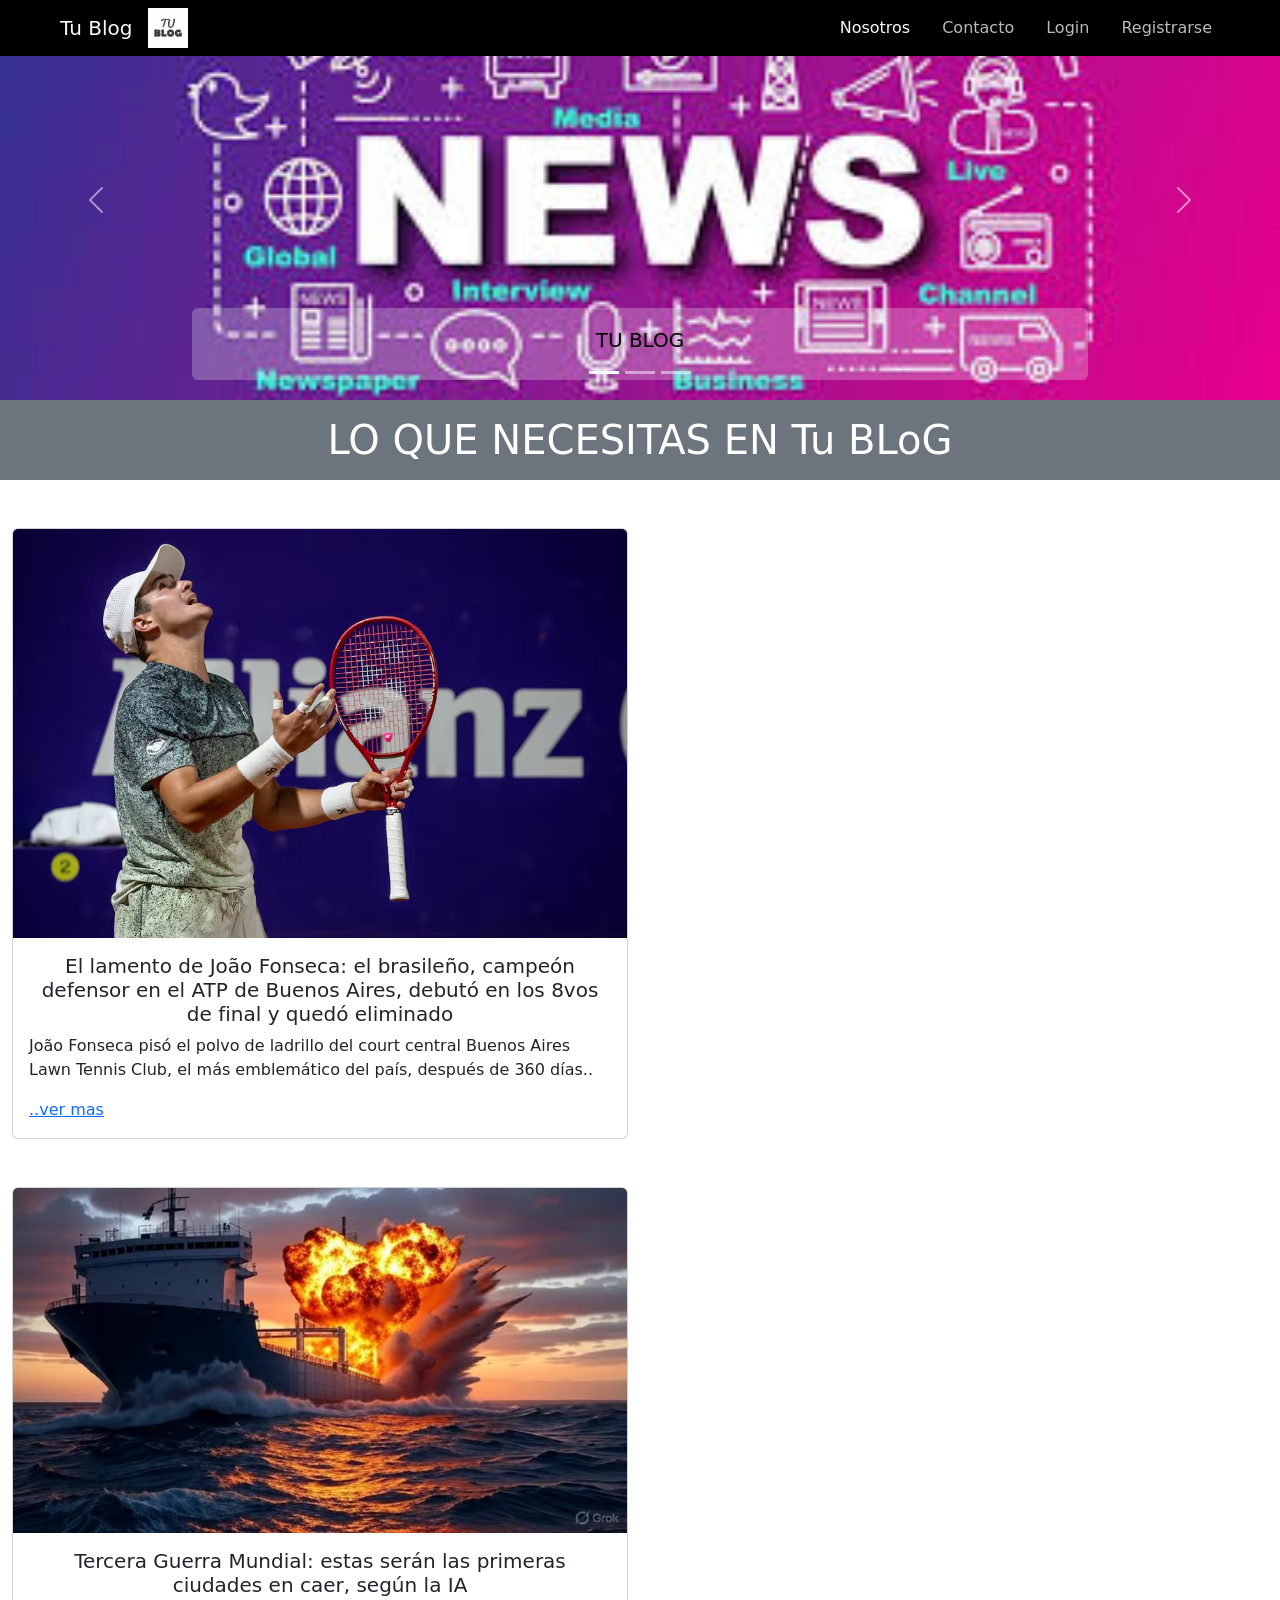
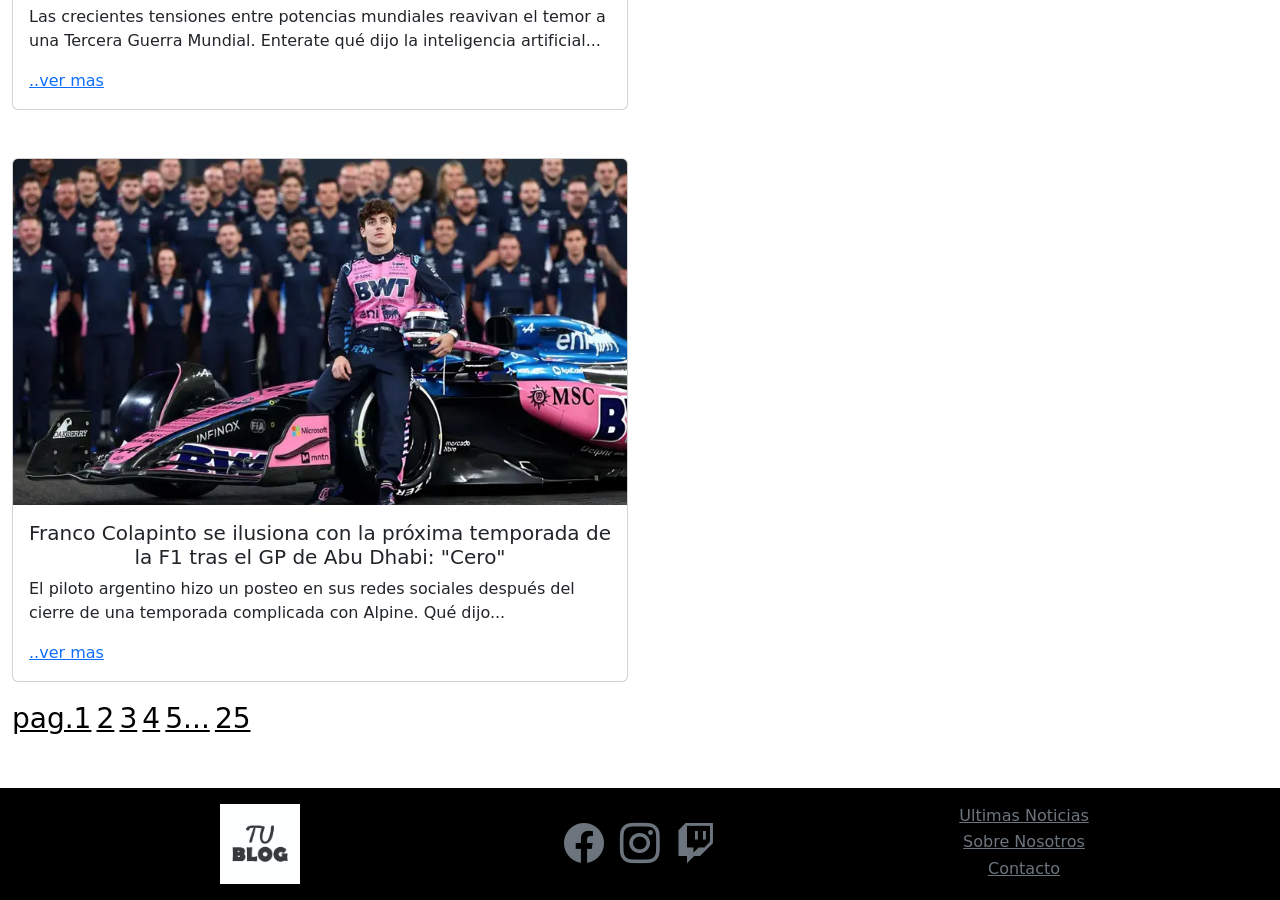
==== index.html @ 049e91dd "se agrego titulo a al grilla, se termino articulo uno" ====
<!doctype html>
<html lang="es">
  <head>
    <meta charset="UTF-8" />
    <meta name="viewport" content="width=device-width, initial-scale=1.0" />
    <meta name="description" content="tu-blog-proyecto-modulo-1" />
    <meta name="author" content="nairPaez-samiraCarrera" />
    <link
      rel="shortcut icon"
      href="./img/LOGO-TU-BLOG-negro.jpg"
      type="image/x-icon"
    />
    <link
      href="https://cdn.jsdelivr.net/npm/bootstrap@5.3.8/dist/css/bootstrap.min.css"
      rel="stylesheet"
      integrity="sha384-sRIl4kxILFvY47J16cr9ZwB07vP4J8+LH7qKQnuqkuIAvNWLzeN8tE5YBujZqJLB"
      crossorigin="anonymous"
    />
    <link rel="stylesheet" href="./css/styles.css" />
    <title>Tu Blog</title>
  </head>
  <body>
    <header class="fixed-top">
      <nav class="navbar navbar-expand-lg bg-black px-md-5">
        <div class="container-fluid">
          <a class="navbar-brand text-light" href="./index.html">Tu Blog</a>
          <a href="./index.html" class="me-auto"
            ><img
              src="./img/LOGO-TU-BLOG-BLACO.jpg"
              alt="logo-tu-blog"
              class="logo-tu-blog-nav"
          /></a>
          <button
            class="navbar-toggler"
            type="button"
            data-bs-toggle="collapse"
            data-bs-target="#navbarSupportedContent"
            aria-controls="navbarSupportedContent"
            aria-expanded="false"
            aria-label="Toggle navigation"
          >
            <span class="navbar-toggler-icon"></span>
          </button>
          <div class="collapse navbar-collapse" id="navbarSupportedContent">
            <ul class="navbar-nav ms-auto gap-3 row-gap-0 mb-2 mb-lg-0">
              <li class="nav-item">
                <a
                  class="nav-link text-light active"
                  aria-current="page"
                  href="./page/acerca-de-nosotros.html"
                  >Nosotros</a
                >
              </li>
              <li class="nav-item">
                <a
                  class="nav-link text-light opacity-75"
                  href="./page/contacto.html"
                  >Contacto</a
                >
              </li>
              <li class="nav-item">
                <a
                  class="nav-link text-light opacity-75"
                  href="./page/login.html"
                  >Login</a
                >
              </li>
              <li class="nav-item">
                <a
                  class="nav-link text-light opacity-75"
                  href="./page/suscripcion.html"
                  >Registrarse</a
                >
              </li>
            </ul>
          </div>
        </div>
      </nav>
    </header>
    <main>
      <section id="carouselCryptoApp" class="carousel slide mt-0">
        <div class="carousel-indicators">
          <button
            type="button"
            data-bs-target="#carouselCryptoApp"
            data-bs-slide-to="0"
            class="active bg-light"
            aria-current="true"
            aria-label="Slide 1"
          ></button>
          <button
            type="button"
            data-bs-target="#carouselCryptoApp"
            data-bs-slide-to="1"
            aria-label="Slide 2"
            class="bg-light"
          ></button>
          <button
            type="button"
            data-bs-target="#carouselCryptoApp"
            data-bs-slide-to="2"
            aria-label="Slide 3"
            class="bg-light"
          ></button>
        </div>
        <div class="carousel-inner">
          <div class="carousel-item active">
            <img src="./img/banner-slider.jfif" alt="noticias-global" />
            <div
              class="carousel-caption d-none d-md-block bg-light text-black bg-opacity-25 rounded"
            >
              <h5>TU BLOG</h5>
            </div>
          </div>
          <div class="carousel-item">
            <img src="./img/banner-slider-2.jfif" alt="noticias-black" />
            <div
              class="carousel-caption d-none d-md-block bg-light text-light bg-opacity-10 rounded"
            >
              <h5>TU BLOG</h5>
            </div>
          </div>
          <div class="carousel-item">
            <img src="./img/banner-slider-3.jfif" alt="noticias-clasificadas" />
            <div
              class="carousel-caption d-none d-md-block bg-light text-light bg-opacity-10 rounded"
            >
              <h5>TU BLOG</h5>
            </div>
          </div>
        </div>
        <button
          class="carousel-control-prev"
          type="button"
          data-bs-target="#carouselCryptoApp"
          data-bs-slide="prev"
        >
          <span class="carousel-control-prev-icon" aria-hidden="true"></span>
          <span class="visually-hidden">Previous</span>
        </button>
        <button
          class="carousel-control-next"
          type="button"
          data-bs-target="#carouselCryptoApp"
          data-bs-slide="next"
        >
          <span class="carousel-control-next-icon" aria-hidden="true"></span>
          <span class="visually-hidden">Next</span>
        </button>
      </section>
      <section>
        <h1 class="text-center text-bg-secondary py-3">LO QUE NECESITAS EN Tu BLoG</h1>
  <div class="container-fluid my-5">
        <div class="row">
          <div class="col-12 col-md-6">
            <div class="card w-100">
              <img
                src="./img/foto-tenista.avif"
                class="card-img-top"
                alt="jao fonseca"
              />
              <div class="card-body">
                <h5 class="card-title text-center">
                  El lamento de João Fonseca: el brasileño, campeón defensor en
                  el ATP de Buenos Aires, debutó en los 8vos de final y quedó
                  eliminado
                </h5>
                <p class="card-text">
                  João Fonseca pisó el polvo de ladrillo del court central
                  Buenos Aires Lawn Tennis Club, el más emblemático del país,
                  después de 360 días..
                </p>
                <a href="./page/articulo-uno.html">..ver mas</a>
              </div>
            </div>
            <div class="card w-100 my-5">
              <img
                src="./img/barco-ia.avif"
                class="card-img-top"
                alt="barco-ia"
              />
              <div class="card-body">
                <h5 class="card-title text-center">
                  Tercera Guerra Mundial: estas serán las primeras ciudades en
                  caer, según la IA
                </h5>
                <p class="card-text">
                  Las crecientes tensiones entre potencias mundiales reavivan el
                  temor a una Tercera Guerra Mundial. Enterate qué dijo la
                  inteligencia artificial...
                </p>
                <a href="./page/articulo-dos.html">..ver mas</a>
              </div>
            </div>
            <div class="card w-100">
              <img
                src="./img/franco-colapinto.webp"
                class="card-img-top"
                alt="franco-colapinto"
              />
              <div class="card-body">
                <h5 class="card-title text-center">
                  Franco Colapinto se ilusiona con la próxima temporada de la F1
                  tras el GP de Abu Dhabi: "Cero"
                </h5>
                <p class="card-text">
                  El piloto argentino hizo un posteo en sus redes sociales
                  después del cierre de una temporada complicada con Alpine. Qué
                  dijo...
                </p>
                <a href="./page/articulo-uno.html">..ver mas</a>
              </div>
            </div>
            <div class="col-12 col-md-6 mt-3">
              <a href="./page/error-404.html" class="text-black fs-3">pag.1</a>
              <a href="./page/error-404.html" class="text-black fs-3">2</a>
              <a href="./page/error-404.html" class="text-black fs-3">3</a>
              <a href="./page/error-404.html" class="text-black fs-3">4</a>
              <a href="./page/error-404.html" class="text-black fs-3">5...</a>
              <a href="./page/error-404.html" class="text-black fs-3">25</a>
            </div>
          </div>

          <div class="col-12 col-md-6"></div>
        </div>
      </div>
      </section>
    </main>
    <footer class="bg-black py-3">
      <div class="container">
        <div class="row">
          <div class="col-12 col-md-4 text-center mb-4 mb-md-0">
            <img src="./img/LOGO-TU-BLOG-BLACO.jpg" alt="log-tu-blog" />
          </div>
          <div
            class="col-12 col-md-4 d-flex justify-content-center align-items-center gap-3 fs-1 mb-4 mb-md-0"
          >
            <a href="./page/error-404.html" class="text-secondary"
              ><i class="bi bi-facebook"></i
            ></a>
            <a href="./page/error-404.html" class="text-secondary"
              ><i class="bi bi-instagram"></i
            ></a>
            <a href="./page/error-404.html" class="text-secondary"
              ><i class="bi bi-twitch"></i
            ></a>
          </div>
          <div class="col-12 col-md-4 d-flex row text-center ms-1">
            <a href="./page/error-404.html" class="text-secondary"
              >Ultimas Noticias</a
            >
            <a href="./page/error-404.html" class="text-secondary"
              >Sobre Nosotros</a
            >
            <a href="./page/error-404.html" class="text-secondary">Contacto</a>
          </div>
        </div>
      </div>
    </footer>
    <script
      src="https://cdn.jsdelivr.net/npm/bootstrap@5.3.8/dist/js/bootstrap.bundle.min.js"
      integrity="sha384-FKyoEForCGlyvwx9Hj09JcYn3nv7wiPVlz7YYwJrWVcXK/BmnVDxM+D2scQbITxI"
      crossorigin="anonymous"
    ></script>
  </body>
</html>
---- css/styles.css ----
@import url("https://cdn.jsdelivr.net/npm/bootstrap-icons@1.13.1/font/bootstrap-icons.min.css");@import url("https://cdn.jsdelivr.net/npm/bootstrap-icons@1.13.1/font/bootstrap-icons.min.css");
/* * navbar */
.logo-tu-blog-nav{
    width: 40px;
}

/* *main */

.slide img{
    width: 100%;
    min-height: 300px;
    object-fit: cover;
}

footer img{
    width: 80px;
}

body{
    display: flex;
    flex-direction: column;
    min-height: 100vh;
}

main{
    flex-grow: 1;
}

.resize{
    resize: none;
}

.usuarios{
    width: 25px;
    height: 25px;
    border-radius: 50%;
    background-color: red;
}

@media (width>768px){
    .slide img{
        height: 400px;
    }
}
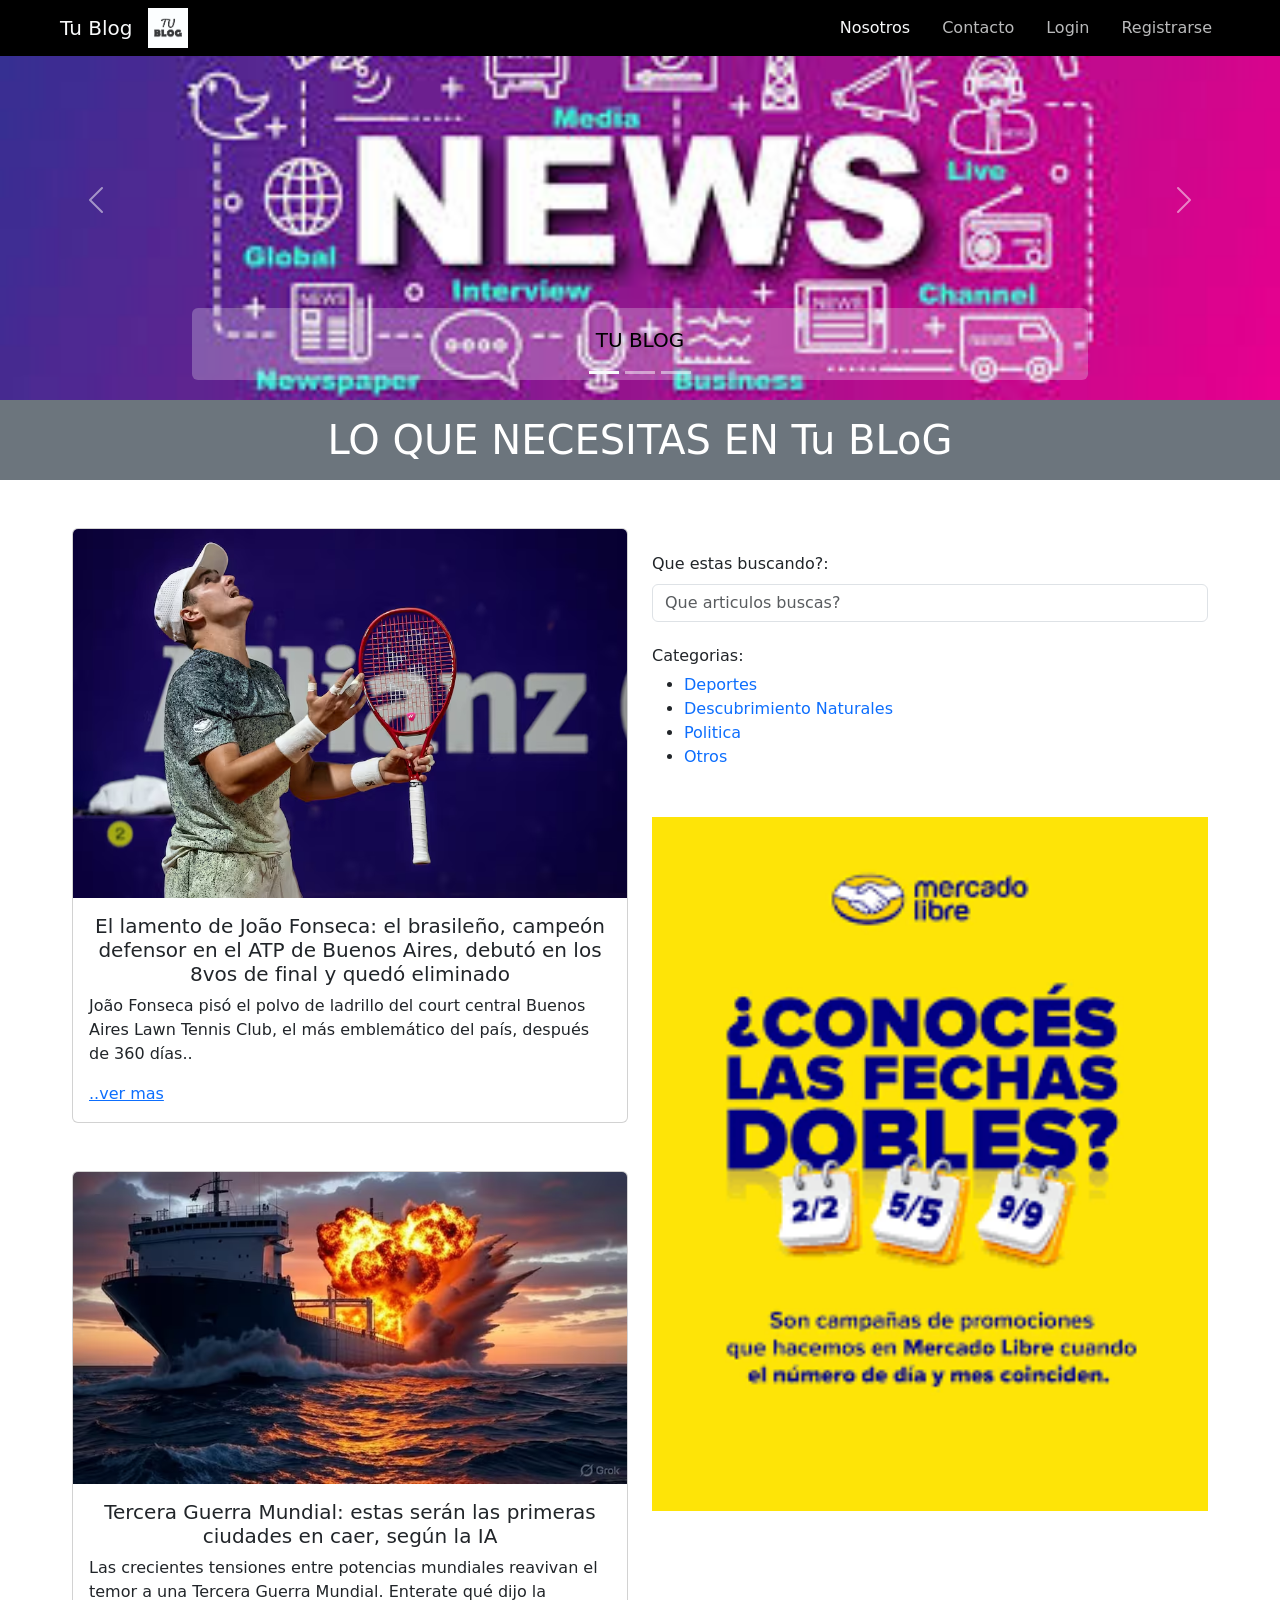
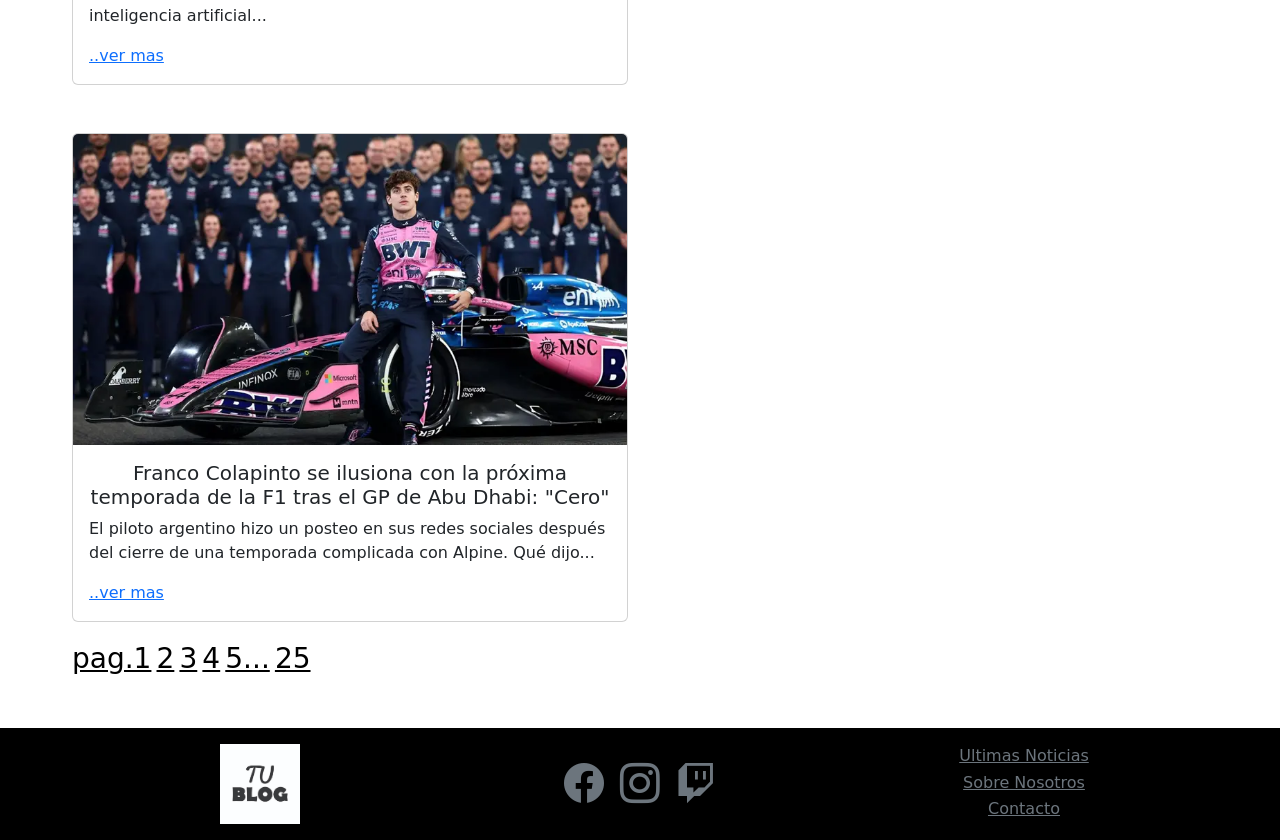
==== commit 213a0782: "segunda columna grilla - formulario de busqueda - categorias - banner publicitario" ====
--- a/index.html
+++ b/index.html
@@ -149,81 +149,113 @@
         </button>
       </section>
       <section>
-        <h1 class="text-center text-bg-secondary py-3">LO QUE NECESITAS EN Tu BLoG</h1>
-  <div class="container-fluid my-5">
-        <div class="row">
-          <div class="col-12 col-md-6">
-            <div class="card w-100">
-              <img
-                src="./img/foto-tenista.avif"
-                class="card-img-top"
-                alt="jao fonseca"
-              />
-              <div class="card-body">
-                <h5 class="card-title text-center">
-                  El lamento de João Fonseca: el brasileño, campeón defensor en
-                  el ATP de Buenos Aires, debutó en los 8vos de final y quedó
-                  eliminado
-                </h5>
-                <p class="card-text">
-                  João Fonseca pisó el polvo de ladrillo del court central
-                  Buenos Aires Lawn Tennis Club, el más emblemático del país,
-                  después de 360 días..
-                </p>
-                <a href="./page/articulo-uno.html">..ver mas</a>
-              </div>
-            </div>
-            <div class="card w-100 my-5">
-              <img
-                src="./img/barco-ia.avif"
-                class="card-img-top"
-                alt="barco-ia"
-              />
-              <div class="card-body">
-                <h5 class="card-title text-center">
-                  Tercera Guerra Mundial: estas serán las primeras ciudades en
-                  caer, según la IA
-                </h5>
-                <p class="card-text">
-                  Las crecientes tensiones entre potencias mundiales reavivan el
-                  temor a una Tercera Guerra Mundial. Enterate qué dijo la
-                  inteligencia artificial...
-                </p>
-                <a href="./page/articulo-dos.html">..ver mas</a>
-              </div>
-            </div>
-            <div class="card w-100">
-              <img
-                src="./img/franco-colapinto.webp"
-                class="card-img-top"
-                alt="franco-colapinto"
-              />
-              <div class="card-body">
-                <h5 class="card-title text-center">
-                  Franco Colapinto se ilusiona con la próxima temporada de la F1
-                  tras el GP de Abu Dhabi: "Cero"
-                </h5>
-                <p class="card-text">
-                  El piloto argentino hizo un posteo en sus redes sociales
-                  después del cierre de una temporada complicada con Alpine. Qué
-                  dijo...
-                </p>
-                <a href="./page/articulo-uno.html">..ver mas</a>
-              </div>
-            </div>
-            <div class="col-12 col-md-6 mt-3">
-              <a href="./page/error-404.html" class="text-black fs-3">pag.1</a>
-              <a href="./page/error-404.html" class="text-black fs-3">2</a>
-              <a href="./page/error-404.html" class="text-black fs-3">3</a>
-              <a href="./page/error-404.html" class="text-black fs-3">4</a>
-              <a href="./page/error-404.html" class="text-black fs-3">5...</a>
-              <a href="./page/error-404.html" class="text-black fs-3">25</a>
-            </div>
-          </div>
-
-          <div class="col-12 col-md-6"></div>
-        </div>
-      </div>
+        <h1 class="text-center text-bg-secondary py-3">
+          LO QUE NECESITAS EN Tu BLoG
+        </h1>
+        <div class="container-fluid my-5 ">
+          <div class="row mx-md-2 mx-lg-5">
+            <div class="col-12 col-md-6">
+              <div class="card w-100">
+                <img
+                  src="./img/foto-tenista.avif"
+                  class="card-img-top"
+                  alt="jao fonseca"
+                />
+                <div class="card-body">
+                  <h5 class="card-title text-center">
+                    El lamento de João Fonseca: el brasileño, campeón defensor
+                    en el ATP de Buenos Aires, debutó en los 8vos de final y
+                    quedó eliminado
+                  </h5>
+                  <p class="card-text">
+                    João Fonseca pisó el polvo de ladrillo del court central
+                    Buenos Aires Lawn Tennis Club, el más emblemático del país,
+                    después de 360 días..
+                  </p>
+                  <a href="./page/articulo-uno.html">..ver mas</a>
+                </div>
+              </div>
+              <div class="card w-100 my-5">
+                <img
+                  src="./img/barco-ia.avif"
+                  class="card-img-top"
+                  alt="barco-ia"
+                />
+                <div class="card-body">
+                  <h5 class="card-title text-center">
+                    Tercera Guerra Mundial: estas serán las primeras ciudades en
+                    caer, según la IA
+                  </h5>
+                  <p class="card-text">
+                    Las crecientes tensiones entre potencias mundiales reavivan
+                    el temor a una Tercera Guerra Mundial. Enterate qué dijo la
+                    inteligencia artificial...
+                  </p>
+                  <a href="./page/articulo-dos.html">..ver mas</a>
+                </div>
+              </div>
+              <div class="card w-100">
+                <img
+                  src="./img/franco-colapinto.webp"
+                  class="card-img-top"
+                  alt="franco-colapinto"
+                />
+                <div class="card-body">
+                  <h5 class="card-title text-center">
+                    Franco Colapinto se ilusiona con la próxima temporada de la
+                    F1 tras el GP de Abu Dhabi: "Cero"
+                  </h5>
+                  <p class="card-text">
+                    El piloto argentino hizo un posteo en sus redes sociales
+                    después del cierre de una temporada complicada con Alpine.
+                    Qué dijo...
+                  </p>
+                  <a href="./page/articulo-tres.html">..ver mas</a>
+                </div>
+              </div>
+              <div class="col-12 col-md-6 mt-3">
+                <a href="./page/error-404.html" class="text-black fs-3"
+                  >pag.1</a
+                >
+                <a href="./page/error-404.html" class="text-black fs-3">2</a>
+                <a href="./page/error-404.html" class="text-black fs-3">3</a>
+                <a href="./page/error-404.html" class="text-black fs-3">4</a>
+                <a href="./page/error-404.html" class="text-black fs-3">5...</a>
+                <a href="./page/error-404.html" class="text-black fs-3">25</a>
+              </div>
+            </div>
+            <div class="col-12 col-md-6">
+              <form class="mt-4">
+                <label for="busquedaArticulo" class="form-label"
+                  >Que estas buscando?:</label
+                >
+                <input
+                  class="form-control"
+                  list="opciones"
+                  id="busquedaArticulo"
+                  placeholder="Que articulos buscas?"
+                />
+                <datalist id="opciones">
+                  <option value="Deportes"></option>
+                  <option value="Exploracion"></option>
+                  <option value="Espacio"></option>
+                  <option value="Fenomenos naturales"></option>
+                  <option value="Politica"></option>
+                </datalist>
+              </form>
+              <h6 class="mt-4">Categorias:</h6>
+              <ul>
+                <li><a href="./page/error-404.html" class="text-decoration-none">Deportes</a></li>
+                <li><a href="./page/error-404.html" class="text-decoration-none">Descubrimiento Naturales</a></li>
+                <li><a href="./page/error-404.html" class="text-decoration-none">Politica</a></li>
+                <li><a href="./page/error-404.html" class="text-decoration-none">Otros</a></li>
+              </ul>
+              <div class="d-none d-md-block bannerMercadolibre mt-5">
+                <img src="./img/mercadolibre-banner.png" alt="banner-mercado-libre" class="w-100">
+              </div>
+            </div>
+          </div>
+        </div>
       </section>
     </main>
     <footer class="bg-black py-3">
--- a/css/styles.css
+++ b/css/styles.css
@@ -37,6 +37,11 @@
     background-color: red;
 }
 
+.bannerMercadolibre{
+position: sticky;
+top:20px;
+}
+
 @media (width>768px){
     .slide img{
         height: 400px;
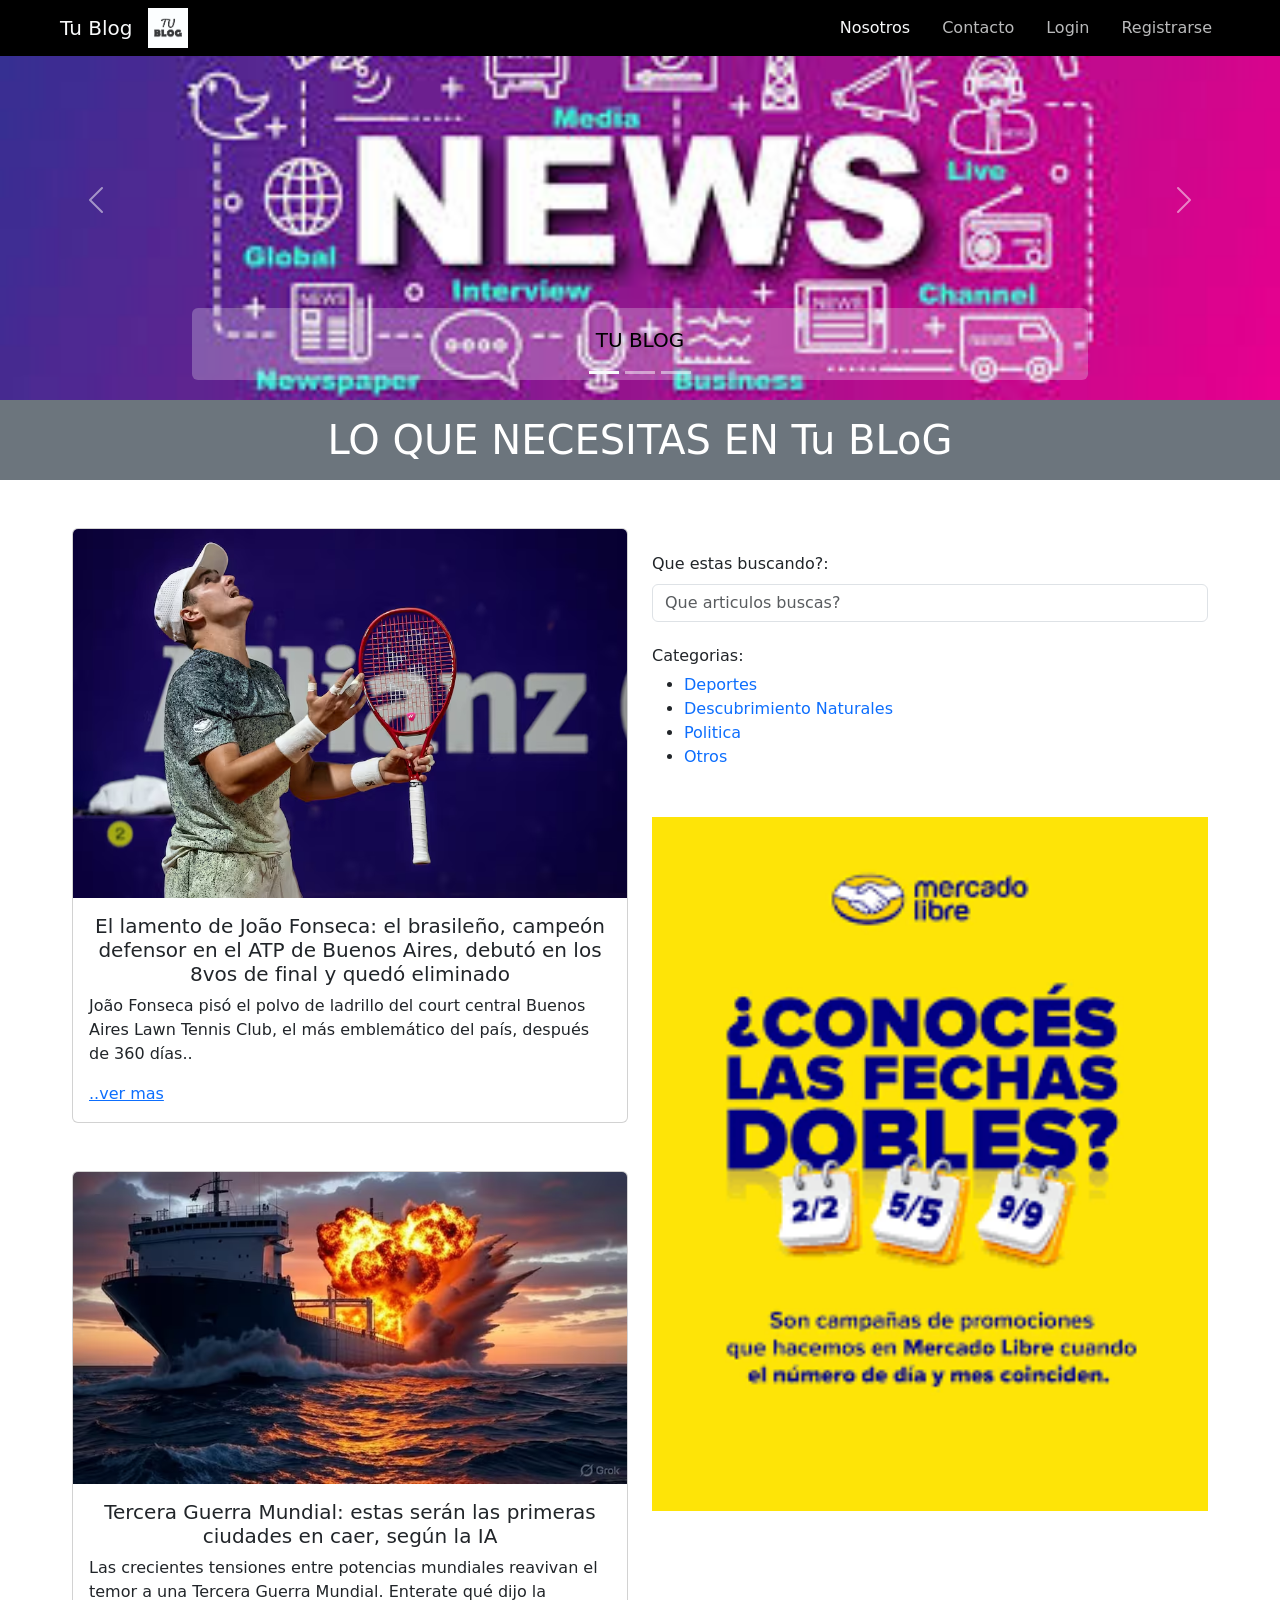
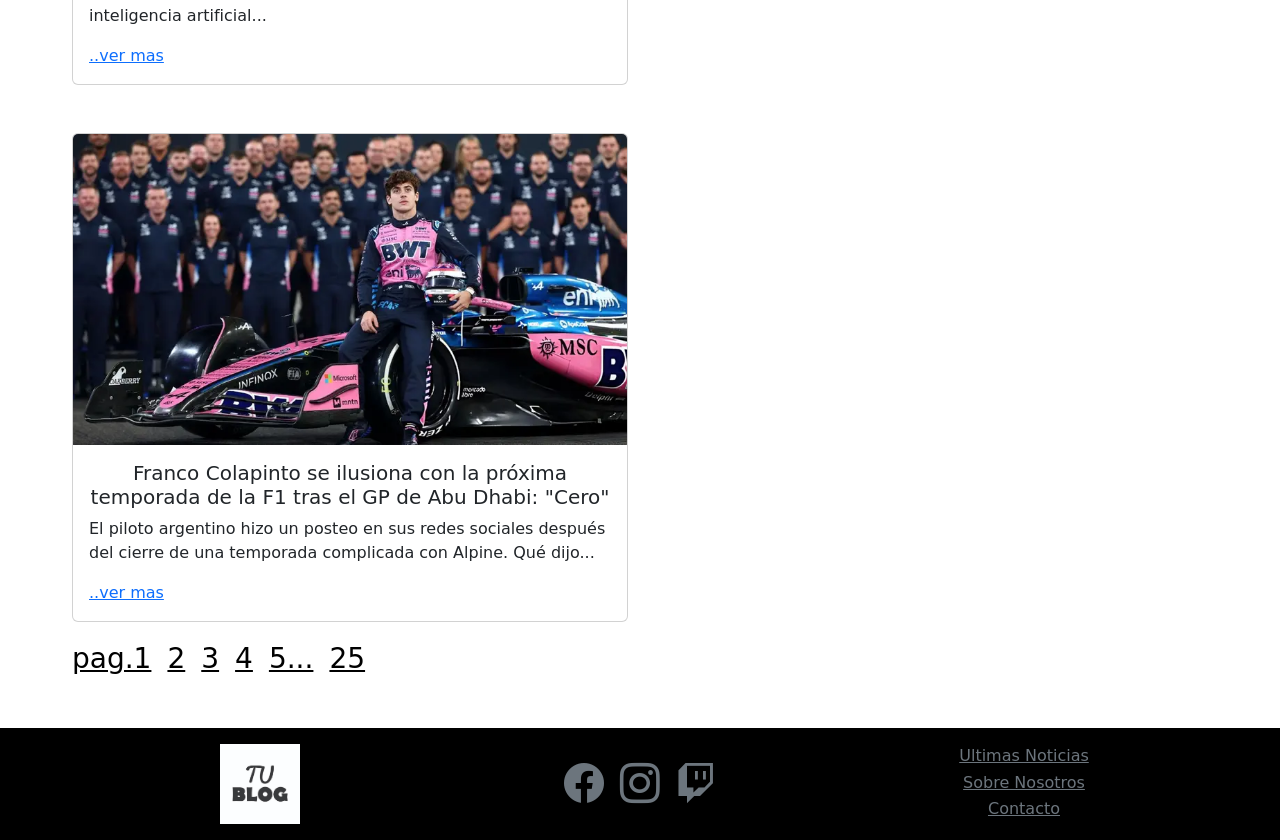
==== commit 4ec00568: "modificacion en paginación - resposivo" ====
--- a/index.html
+++ b/index.html
@@ -213,7 +213,7 @@
                   <a href="./page/articulo-tres.html">..ver mas</a>
                 </div>
               </div>
-              <div class="col-12 col-md-6 mt-3">
+              <div class="col-12 col-md-6 mt-3 d-flex gap-3">
                 <a href="./page/error-404.html" class="text-black fs-3"
                   >pag.1</a
                 >
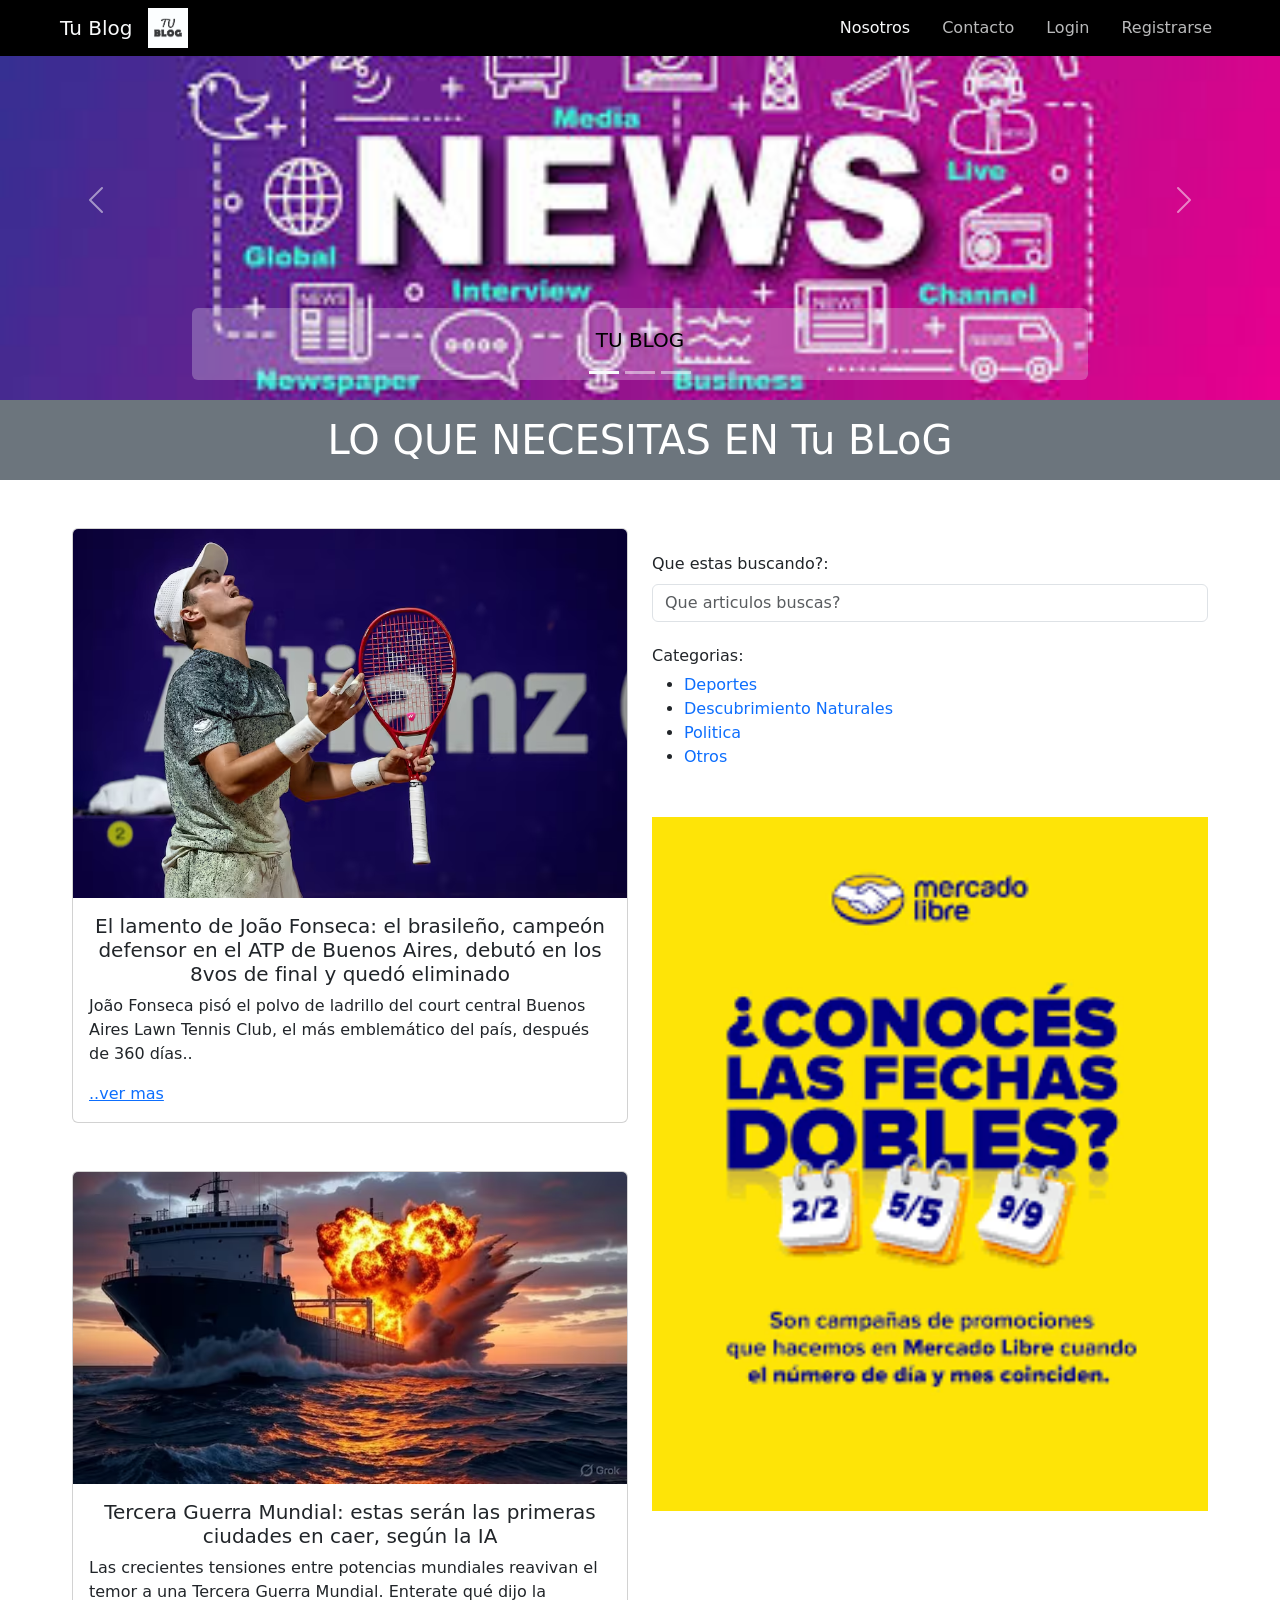
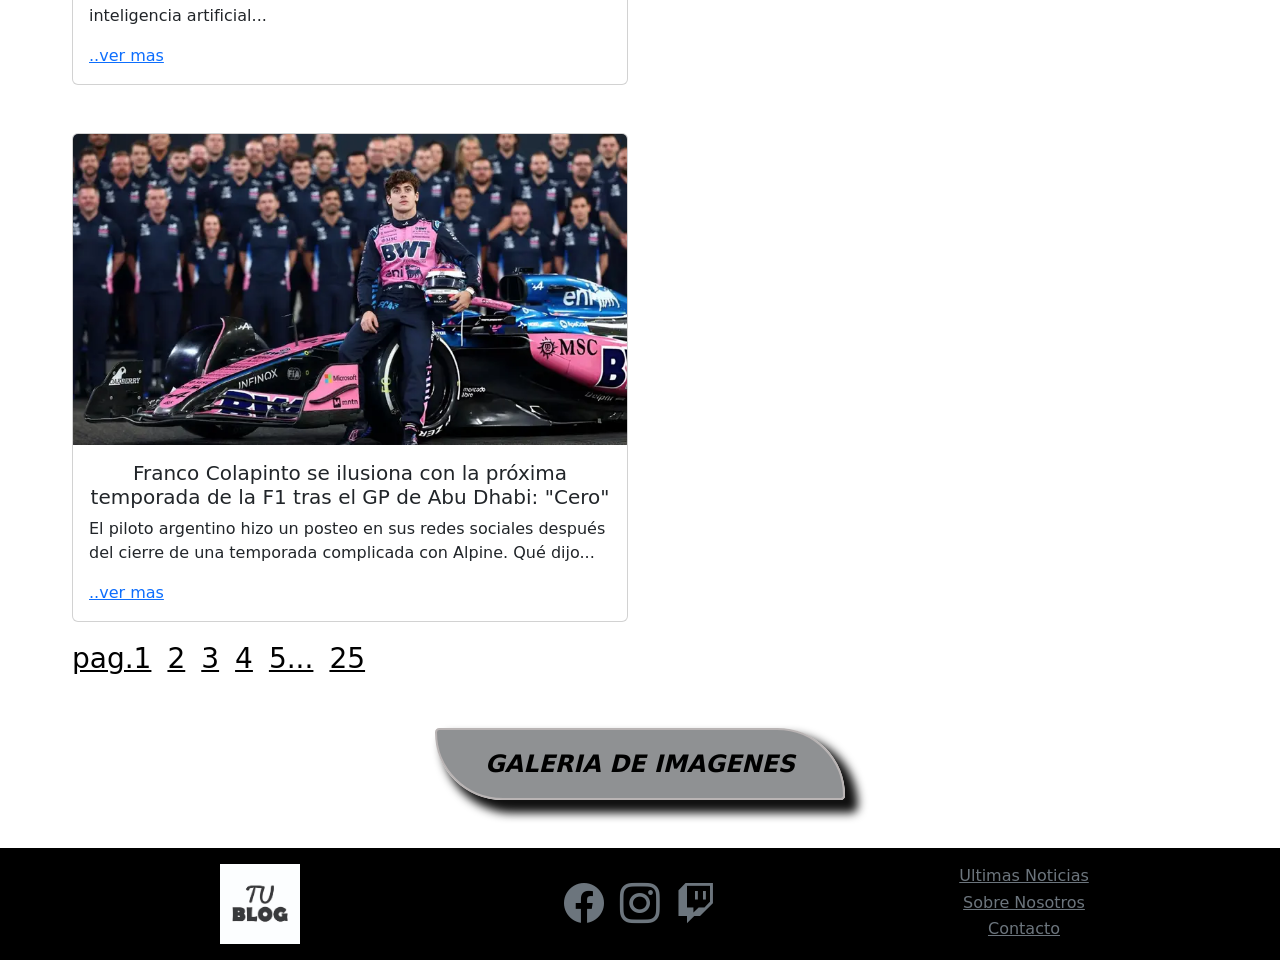
==== commit 75676183: "agregamos boton de galeria a index - agregamos imagenes para galeria en capeta img" ====
--- a/index.html
+++ b/index.html
@@ -152,7 +152,7 @@
         <h1 class="text-center text-bg-secondary py-3">
           LO QUE NECESITAS EN Tu BLoG
         </h1>
-        <div class="container-fluid my-5 ">
+        <div class="container-fluid my-5">
           <div class="row mx-md-2 mx-lg-5">
             <div class="col-12 col-md-6">
               <div class="card w-100">
@@ -245,18 +245,45 @@
               </form>
               <h6 class="mt-4">Categorias:</h6>
               <ul>
-                <li><a href="./page/error-404.html" class="text-decoration-none">Deportes</a></li>
-                <li><a href="./page/error-404.html" class="text-decoration-none">Descubrimiento Naturales</a></li>
-                <li><a href="./page/error-404.html" class="text-decoration-none">Politica</a></li>
-                <li><a href="./page/error-404.html" class="text-decoration-none">Otros</a></li>
+                <li>
+                  <a href="./page/error-404.html" class="text-decoration-none"
+                    >Deportes</a
+                  >
+                </li>
+                <li>
+                  <a href="./page/error-404.html" class="text-decoration-none"
+                    >Descubrimiento Naturales</a
+                  >
+                </li>
+                <li>
+                  <a href="./page/error-404.html" class="text-decoration-none"
+                    >Politica</a
+                  >
+                </li>
+                <li>
+                  <a href="./page/error-404.html" class="text-decoration-none"
+                    >Otros</a
+                  >
+                </li>
               </ul>
               <div class="d-none d-md-block bannerMercadolibre mt-5">
-                <img src="./img/mercadolibre-banner.png" alt="banner-mercado-libre" class="w-100">
+                <img
+                  src="./img/mercadolibre-banner.png"
+                  alt="banner-mercado-libre"
+                  class="w-100"
+                />
               </div>
             </div>
           </div>
         </div>
       </section>
+      <div class="my-5 mx-5 d-flex justify-content-center">
+        <a
+          href="./page/galeria-de-imagenes.html"
+          class="text-decoration-none text-black fst-italic fw-bold fs-4 text-center py-3 px-5 bg-dark bg-opacity-50 galeria"
+          >GALERIA DE IMAGENES</a
+        >
+      </div>
     </main>
     <footer class="bg-black py-3">
       <div class="container">
--- a/css/styles.css
+++ b/css/styles.css
@@ -42,6 +42,19 @@
 top:20px;
 }
 
+.galeria{
+    border: 2px solid rgb(185, 180, 180);
+    border-radius: 5px 80px 5px 80px;
+    box-shadow: 10px 10px 10px 3px rgb(17, 17, 17);
+}
+
+.galeria:hover{
+    background-color: rgb(155, 92, 92) !important;
+    border: 2px solid rgb(88, 87, 87);
+    border-radius: 5px 10px 5px 10px;
+    box-shadow: 13px 18px 15px 5px rgb(17, 17, 17);
+}
+
 @media (width>768px){
     .slide img{
         height: 400px;
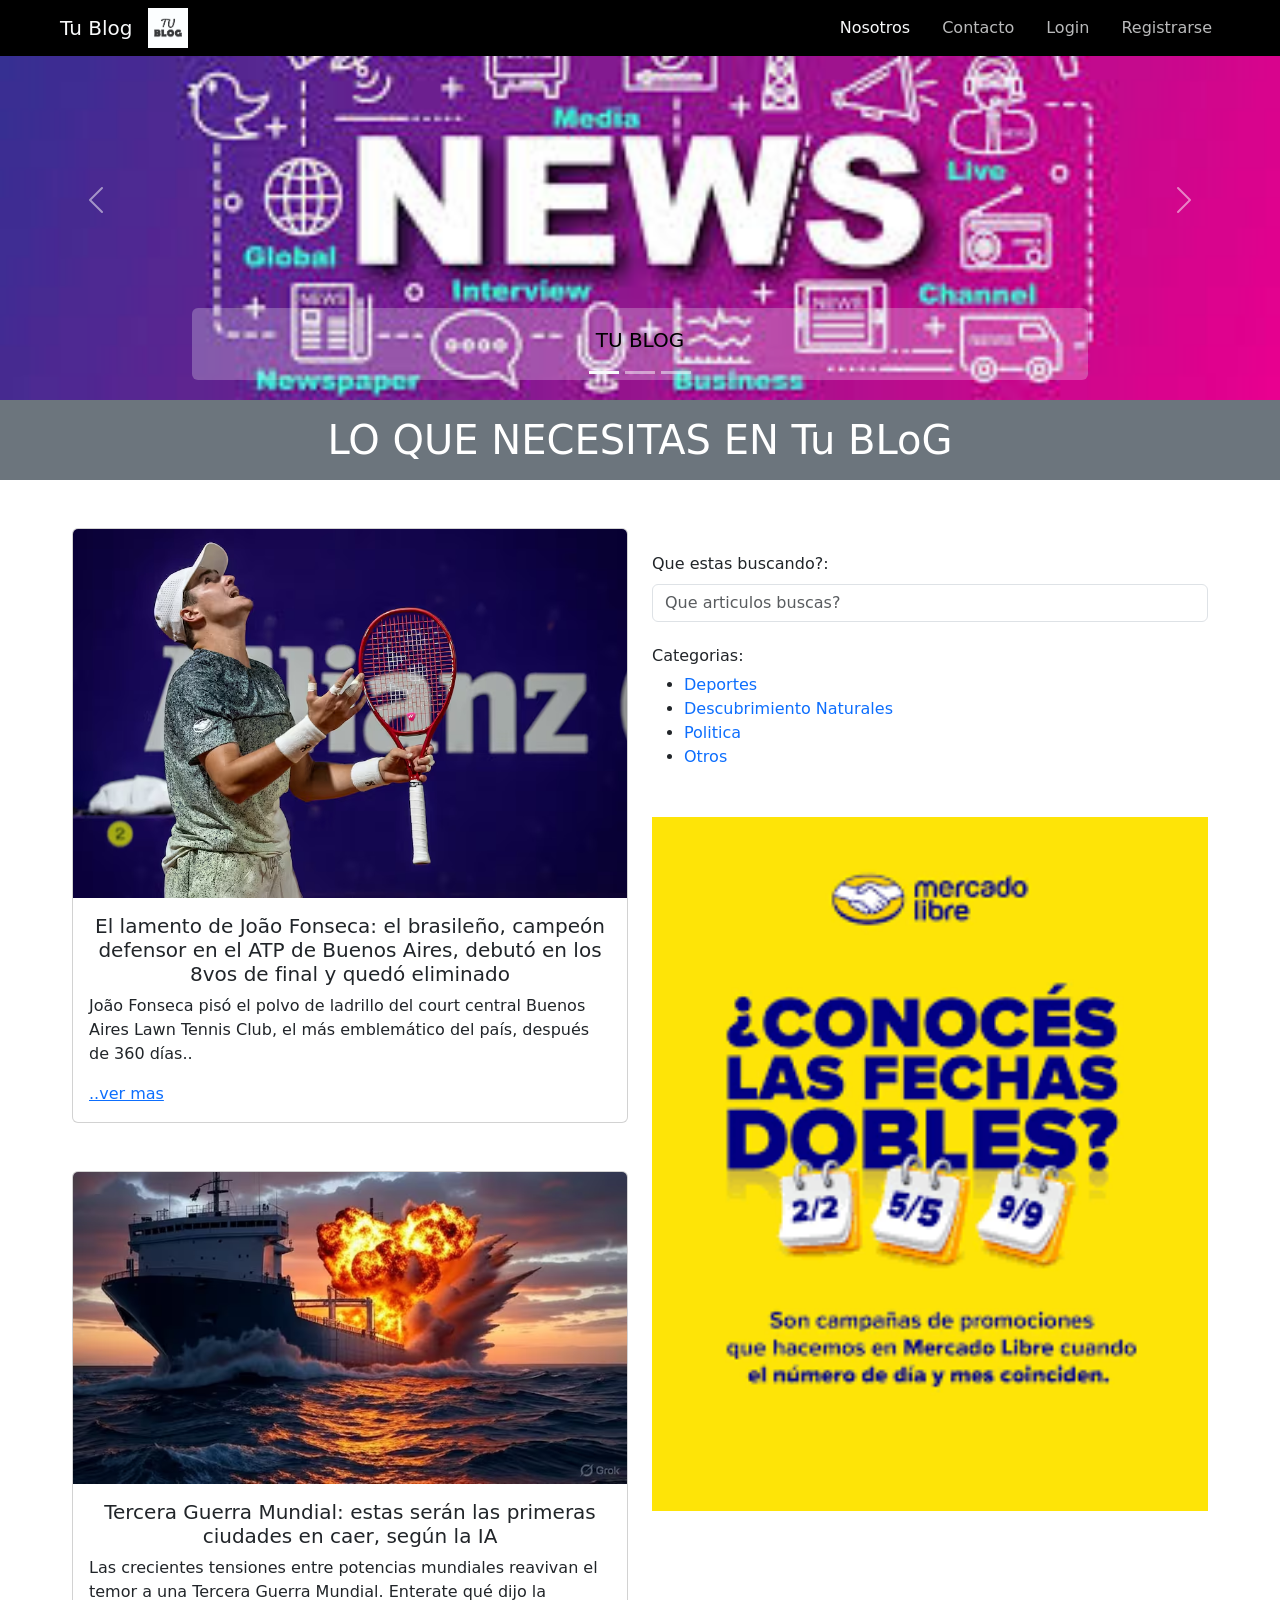
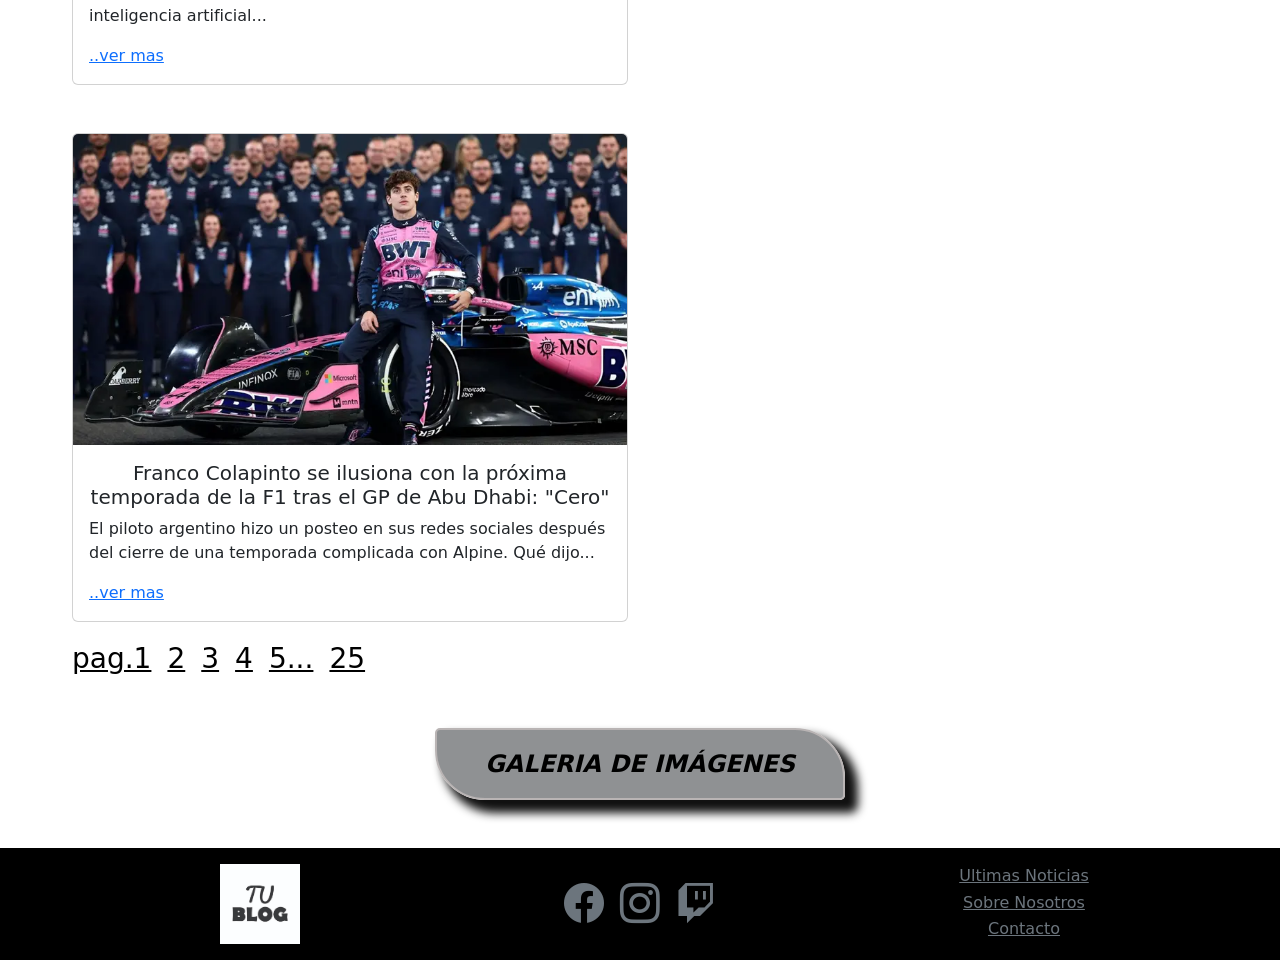
==== commit 60e161ac: "page galeria de imagenes terminada - responsiva" ====
--- a/index.html
+++ b/index.html
@@ -281,7 +281,7 @@
         <a
           href="./page/galeria-de-imagenes.html"
           class="text-decoration-none text-black fst-italic fw-bold fs-4 text-center py-3 px-5 bg-dark bg-opacity-50 galeria"
-          >GALERIA DE IMAGENES</a
+          >GALERIA DE IMÁGENES</a
         >
       </div>
     </main>
--- a/css/styles.css
+++ b/css/styles.css
@@ -1,62 +1,95 @@
-@import url("https://cdn.jsdelivr.net/npm/bootstrap-icons@1.13.1/font/bootstrap-icons.min.css");@import url("https://cdn.jsdelivr.net/npm/bootstrap-icons@1.13.1/font/bootstrap-icons.min.css");
+@import url("https://cdn.jsdelivr.net/npm/bootstrap-icons@1.13.1/font/bootstrap-icons.min.css");
+@import url("https://cdn.jsdelivr.net/npm/bootstrap-icons@1.13.1/font/bootstrap-icons.min.css");
 /* * navbar */
-.logo-tu-blog-nav{
-    width: 40px;
+.logo-tu-blog-nav {
+  width: 40px;
 }
 
 /* *main */
 
-.slide img{
-    width: 100%;
-    min-height: 300px;
-    object-fit: cover;
+.slide img {
+  width: 100%;
+  min-height: 300px;
+  object-fit: cover;
 }
 
-footer img{
-    width: 80px;
+
+body {
+  display: flex;
+  flex-direction: column;
+  min-height: 100vh;
 }
 
-body{
-    display: flex;
-    flex-direction: column;
-    min-height: 100vh;
+main {
+  flex-grow: 1;
 }
 
-main{
-    flex-grow: 1;
+.resize {
+  resize: none;
 }
 
-.resize{
-    resize: none;
+.usuarios {
+  width: 25px;
+  height: 25px;
+  border-radius: 50%;
+  background-color: red;
 }
 
-.usuarios{
-    width: 25px;
-    height: 25px;
-    border-radius: 50%;
-    background-color: red;
+.bannerMercadolibre {
+  position: sticky;
+  top: 20px;
 }
 
-.bannerMercadolibre{
-position: sticky;
-top:20px;
+.galeria {
+  border: 2px solid rgb(185, 180, 180);
+  box-shadow: 10px 10px 10px 3px rgb(17, 17, 17);
+  border-radius: 5px 50Px 5px 50px;
 }
 
-.galeria{
-    border: 2px solid rgb(185, 180, 180);
-    border-radius: 5px 80px 5px 80px;
-    box-shadow: 10px 10px 10px 3px rgb(17, 17, 17);
+.galeria:hover {
+  background-color: rgb(155, 92, 92) !important;
+  border: 2px solid rgb(88, 87, 87);
+  border-radius: 5px 80px 5px 80px;
 }
 
-.galeria:hover{
-    background-color: rgb(155, 92, 92) !important;
-    border: 2px solid rgb(88, 87, 87);
-    border-radius: 5px 10px 5px 10px;
-    box-shadow: 13px 18px 15px 5px rgb(17, 17, 17);
+.card-galeria {
+  box-shadow: 3px 7px 10px 0px black;
+  border: none;
 }
 
-@media (width>768px){
-    .slide img{
-        height: 400px;
-    }
-}+.card-galeria img{
+  min-height: 250px;
+  max-height: 250px;
+  object-fit: cover;
+}
+
+.card-galeria img:hover {
+  transform: scale(1.2);
+  transition: 0.5s;
+  border-radius: 5px 20px 5px 20px;
+}
+
+/* * FOOTER */
+
+footer img {
+  width: 80px;
+}
+
+@media (width>768px) {
+  .slide img {
+    height: 400px;
+  }
+    .card-galeria img{
+  min-height: 143px;
+  max-height: 143px;
+  object-fit: cover;
+}
+}
+
+@media(width>992px){
+  .card-galeria img{
+  min-height: 143px;
+  max-height: 143px;
+  object-fit: cover;
+}
+}
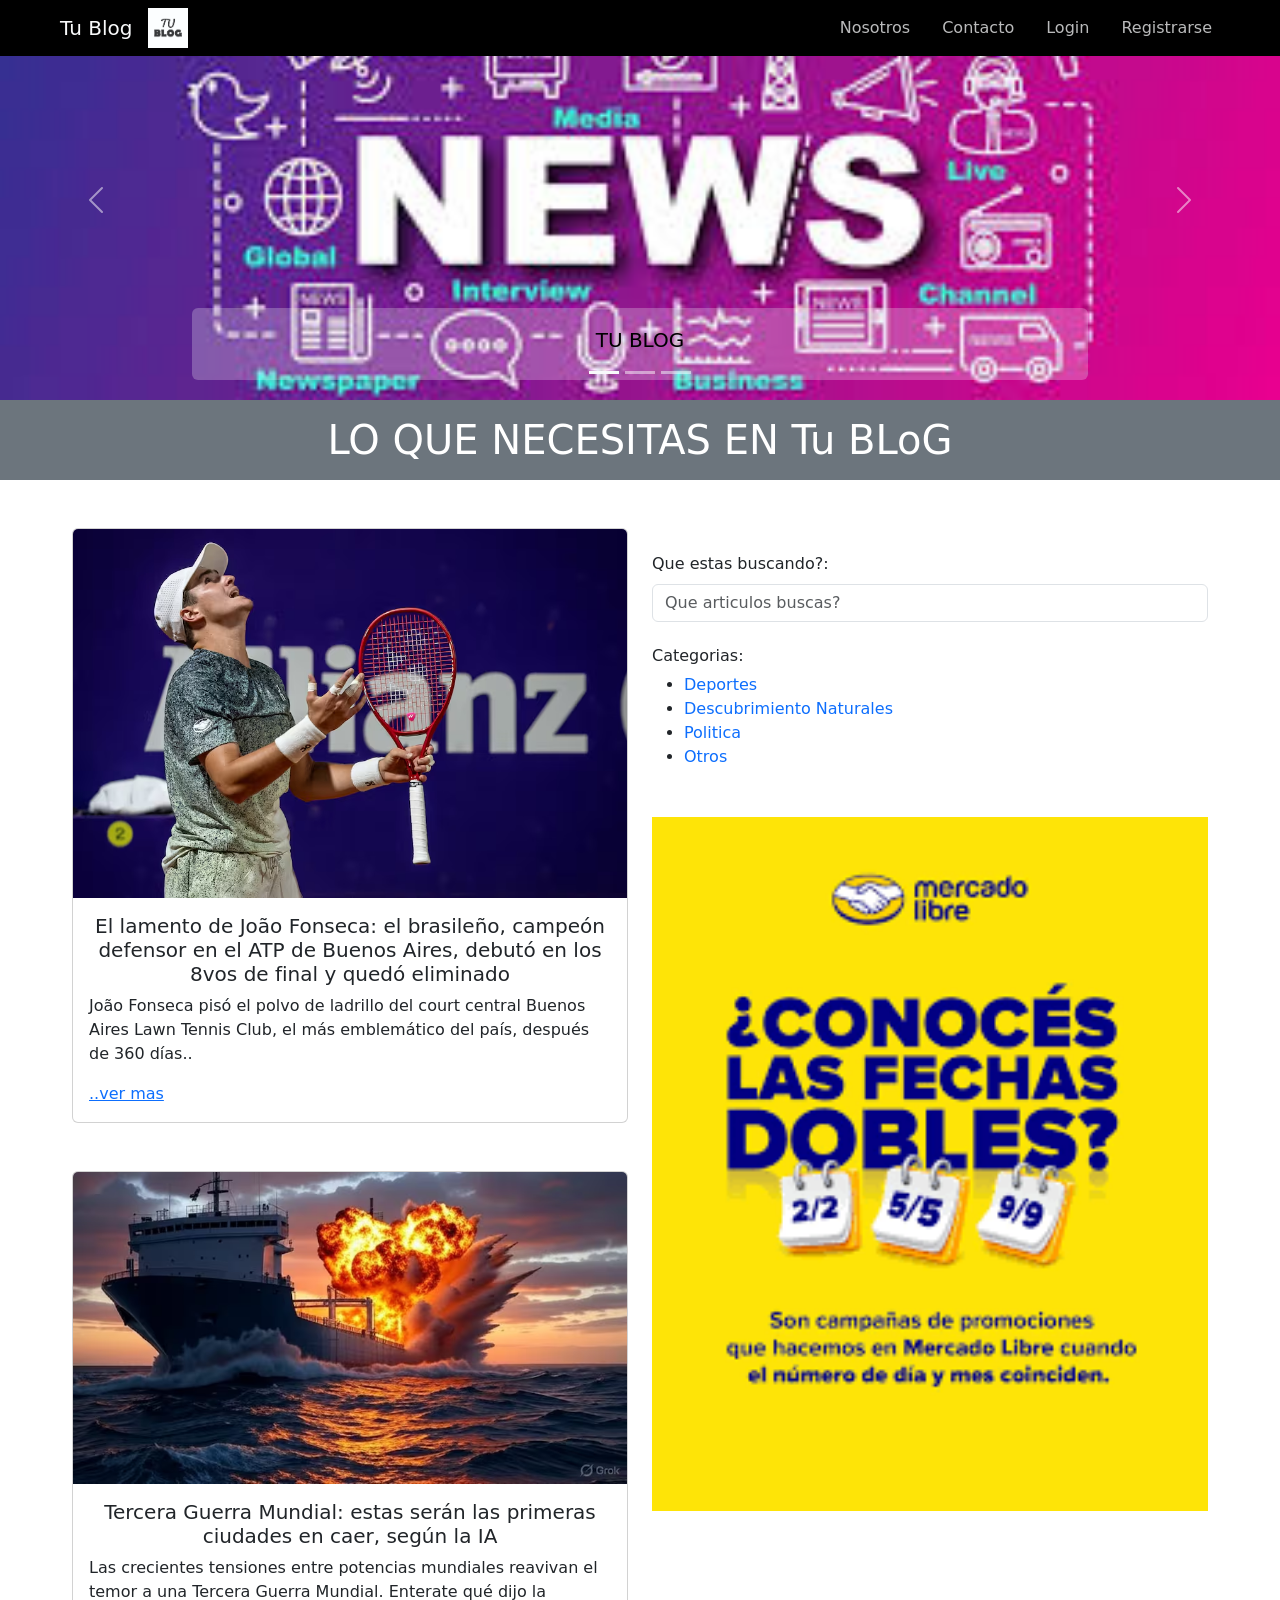
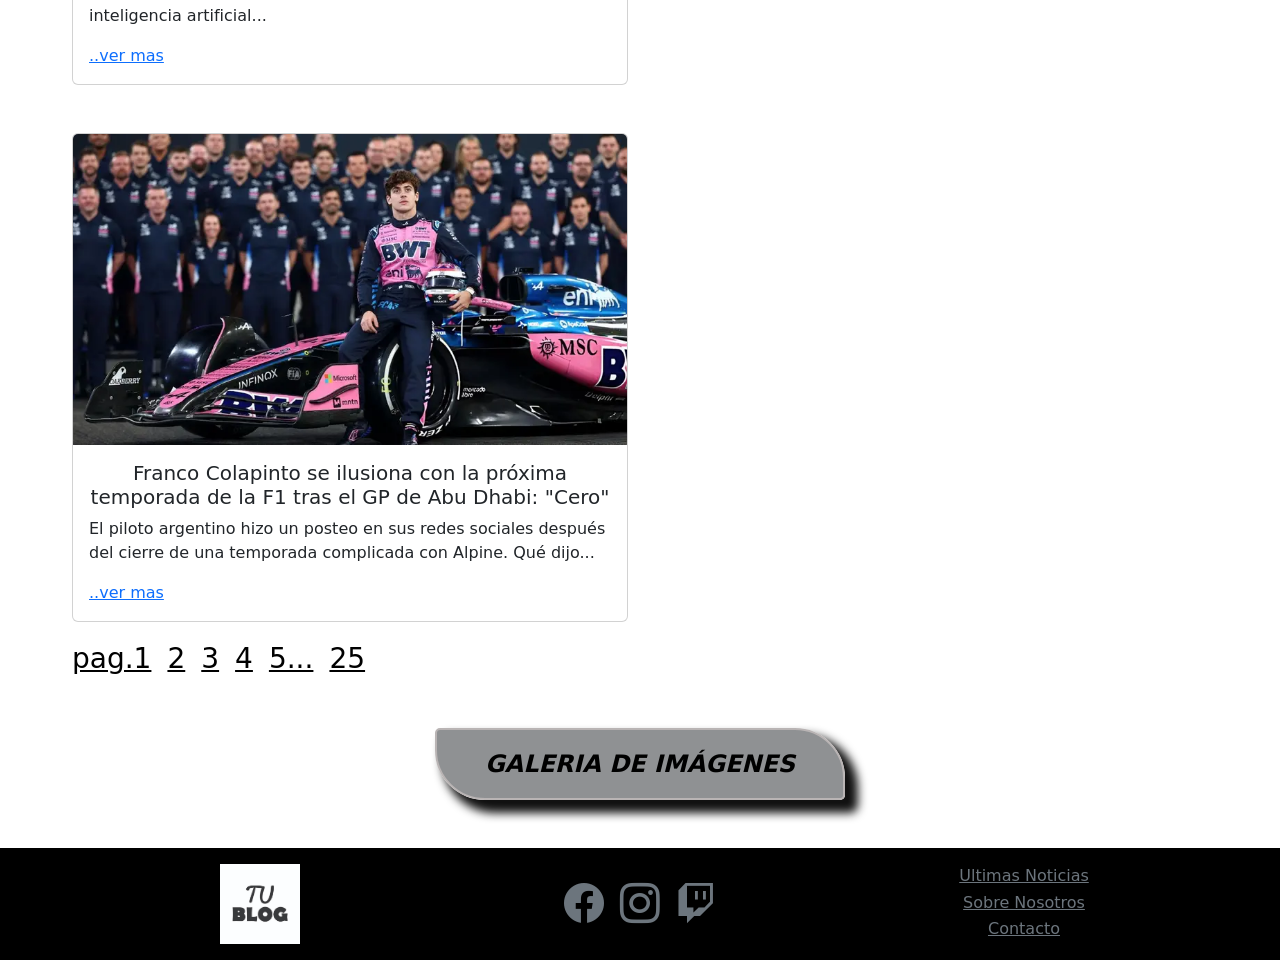
==== commit 9d4863e9: "estructura- cambio de propiedad active de index a acerca-de-nosotros" ====
--- a/index.html
+++ b/index.html
@@ -45,7 +45,7 @@
             <ul class="navbar-nav ms-auto gap-3 row-gap-0 mb-2 mb-lg-0">
               <li class="nav-item">
                 <a
-                  class="nav-link text-light active"
+                  class="nav-link text-light opacity-75"
                   aria-current="page"
                   href="./page/acerca-de-nosotros.html"
                   >Nosotros</a
--- a/css/styles.css
+++ b/css/styles.css
@@ -12,7 +12,6 @@
   min-height: 300px;
   object-fit: cover;
 }
-
 
 body {
   display: flex;
@@ -43,11 +42,11 @@
 .galeria {
   border: 2px solid rgb(185, 180, 180);
   box-shadow: 10px 10px 10px 3px rgb(17, 17, 17);
-  border-radius: 5px 50Px 5px 50px;
+  border-radius: 5px 50px 5px 50px;
 }
 
 .galeria:hover {
-  background-color: rgb(155, 92, 92) !important;
+  background-color: rgb(173, 104, 104) !important;
   border: 2px solid rgb(88, 87, 87);
   border-radius: 5px 80px 5px 80px;
 }
@@ -57,7 +56,7 @@
   border: none;
 }
 
-.card-galeria img{
+.card-galeria img {
   min-height: 250px;
   max-height: 250px;
   object-fit: cover;
@@ -67,6 +66,15 @@
   transform: scale(1.2);
   transition: 0.5s;
   border-radius: 5px 20px 5px 20px;
+}
+
+/* formulario login */
+.form-login {
+  max-height: 400px;
+  img {
+    width: 100%;
+    height: 100%;
+  }
 }
 
 /* * FOOTER */
@@ -79,17 +87,17 @@
   .slide img {
     height: 400px;
   }
-    .card-galeria img{
-  min-height: 143px;
-  max-height: 143px;
-  object-fit: cover;
-}
+  .card-galeria img {
+    min-height: 143px;
+    max-height: 143px;
+    object-fit: cover;
+  }
 }
 
-@media(width>992px){
-  .card-galeria img{
-  min-height: 143px;
-  max-height: 143px;
-  object-fit: cover;
+@media (width>992px) {
+  .card-galeria img {
+    min-height: 143px;
+    max-height: 143px;
+    object-fit: cover;
+  }
 }
-}
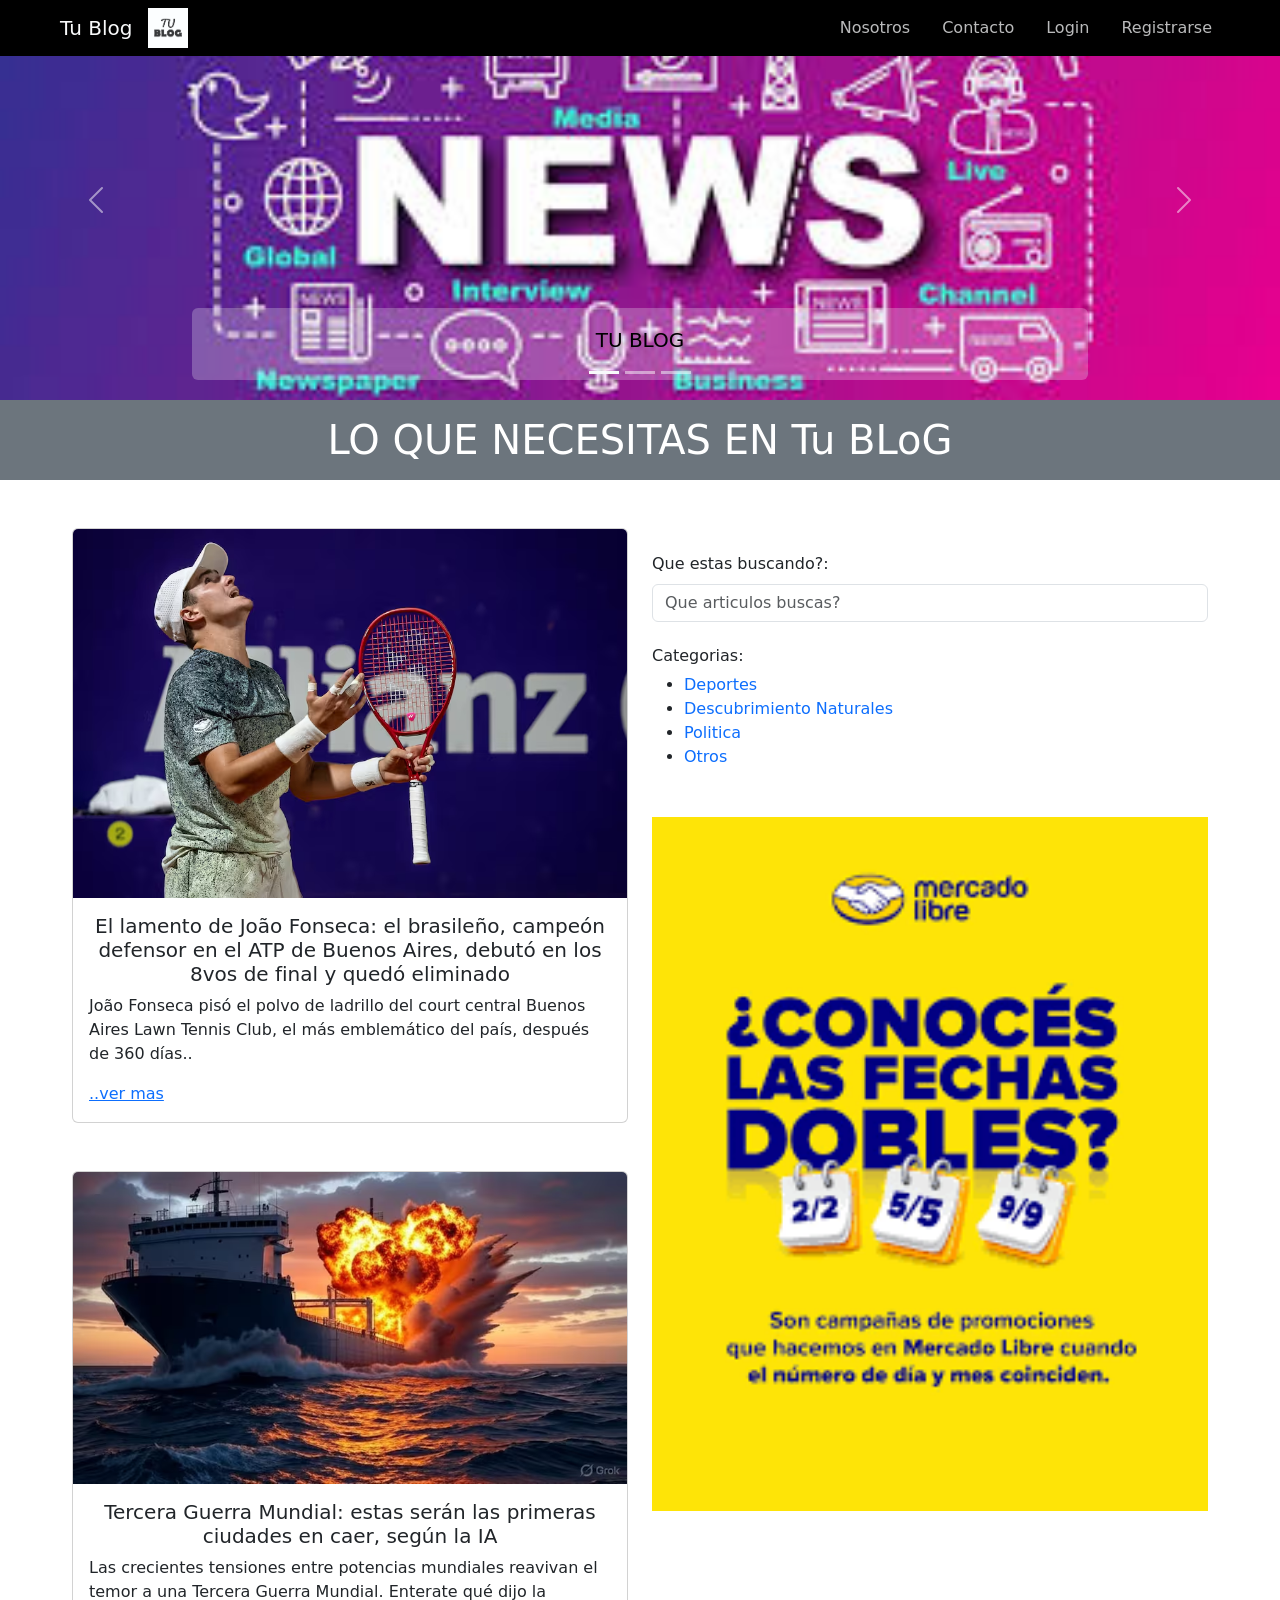
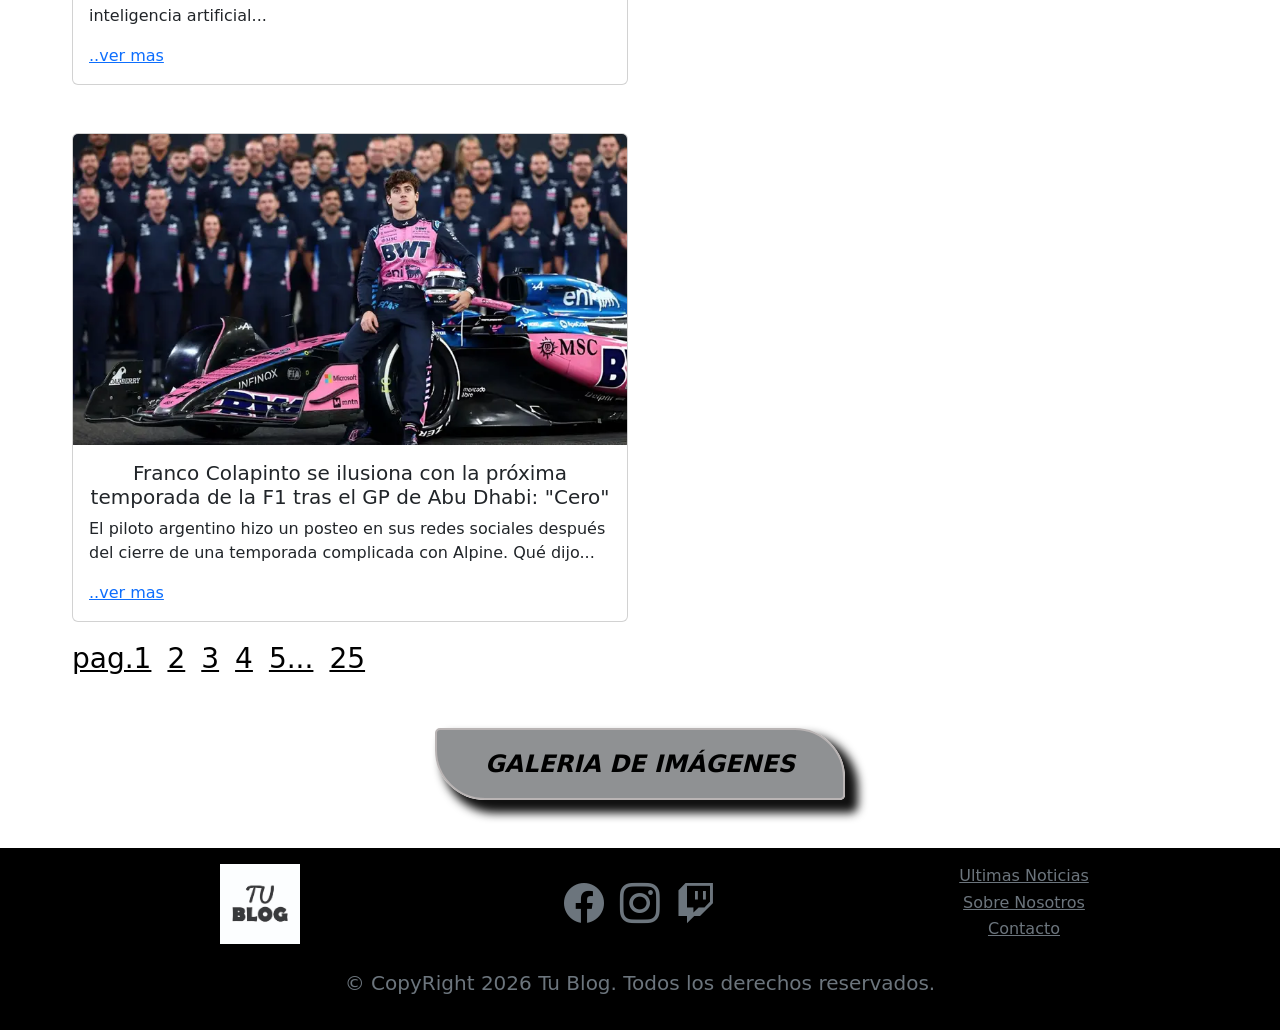
==== commit 1b6b48df: "Se agregro copyright en footer" ====
--- a/index.html
+++ b/index.html
@@ -315,6 +315,9 @@
           </div>
         </div>
       </div>
+      <p class='text-center text-secondary mt-4 fs-5'>
+        &copy; CopyRight 2026 Tu Blog. Todos los derechos reservados.
+      </p>
     </footer>
     <script
       src="https://cdn.jsdelivr.net/npm/bootstrap@5.3.8/dist/js/bootstrap.bundle.min.js"
--- a/css/styles.css
+++ b/css/styles.css
@@ -77,6 +77,13 @@
   }
 }
 
+.contenedor-integrantes img {
+    width: 120px;
+    height: 120px;
+    border-radius: 50%;
+    object-fit: cover;
+    object-position: 30% 20%;
+}
 /* * FOOTER */
 
 footer img {
